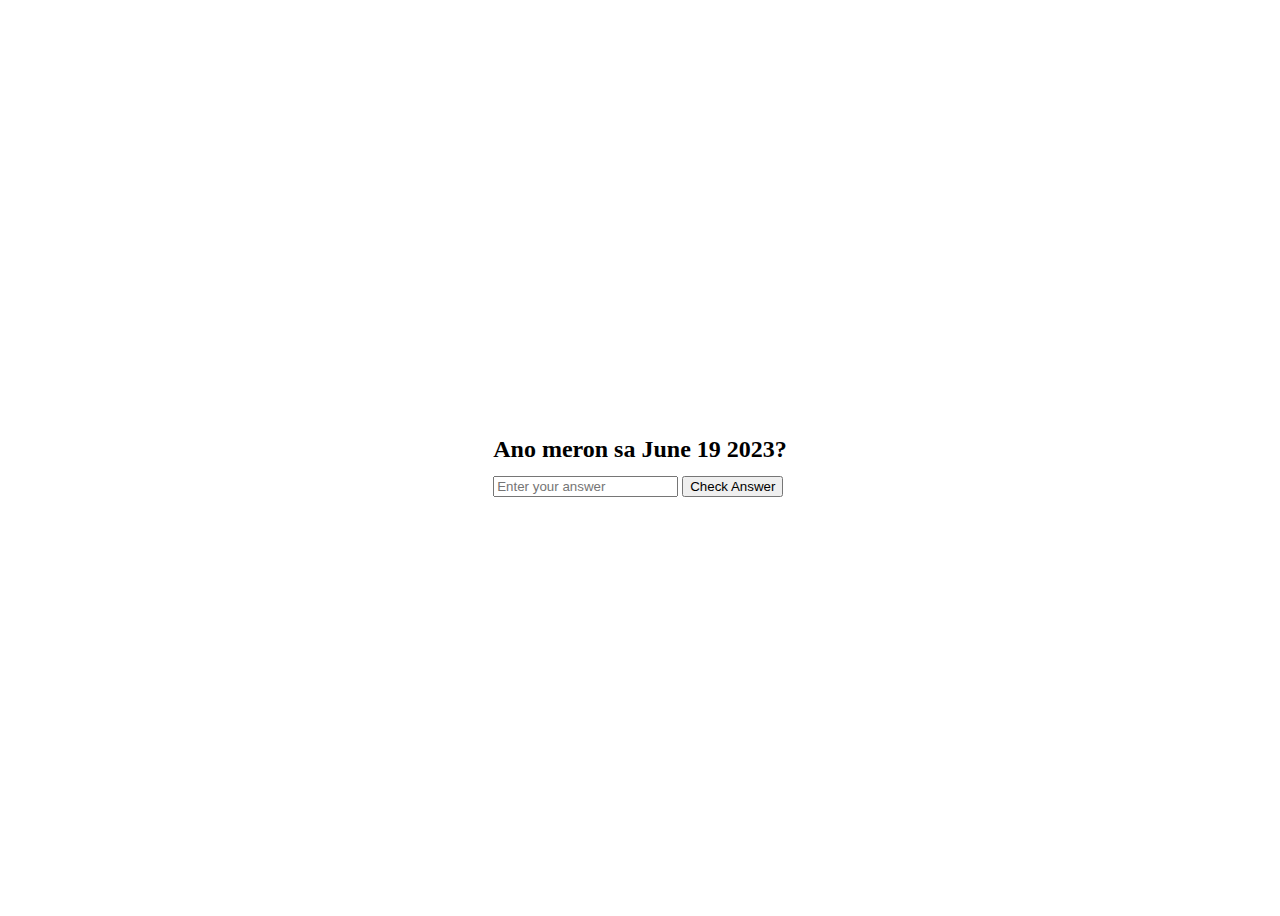
==== 2.html @ 2191de09 "Add files via upload" ====
<!DOCTYPE html>
<html>
<head>
  <title>Quiz</title>
  <link rel="stylesheet" type="text/css" href="2.css">
  <style>
    .container {
      opacity: 1;
      transition: opacity 2s, ease;
    }

    .container.fade-out {
      opacity: 0;
    }
  </style>
</head>
<body>
  <div class="container">
    <h1>Ano meron sa June 19 2023?</h1>
  
    <input type="text" id="answer-input" placeholder="Enter your answer">
    <button id="check-answer-btn">Check Answer</button>
  </div>

  <script>
    const checkAnswerBtn = document.getElementById('check-answer-btn');
    const container = document.querySelector('.container');
    checkAnswerBtn.addEventListener('click', function() {
      const answerInput = document.getElementById('answer-input');
      const userAnswer = answerInput.value.trim().toLowerCase();

      if (userAnswer === '1st anniversary') {  // Replace 'correct' with the actual correct answer
        container.classList.add('fade-out'); // Apply the fade-out class to initiate the transition

        setTimeout(function() {
          window.location.href = 'portfolio.html'; // Redirect to the next HTML page after the transition
        }, 500); // Adjust the delay to match the transition duration in CSS
      } else {
        alert('Incorrect answer. Please try again.');
      }

      answerInput.value = ''; // Clear the input field
    });
  </script>
</body>
</html>
---- 2.css ----
body {
  background-image: url('good.png');
  background-size: cover;
  background-position: center;
  display: flex;
  justify-content: center;
  align-items: center;
  height: 100vh;
}

.quiz-container {
  max-width: 400px;
  padding: 20px;
  text-align: center;
}

h1 {
  font-size: 24px;
  margin-bottom: 3px;
  color: rgb(0, 0, 0);
  font-weight: bolder;

}

p {
  margin-bottom: 10px;
}

input[type="text"],
button {
  margin-top: 10px;
}
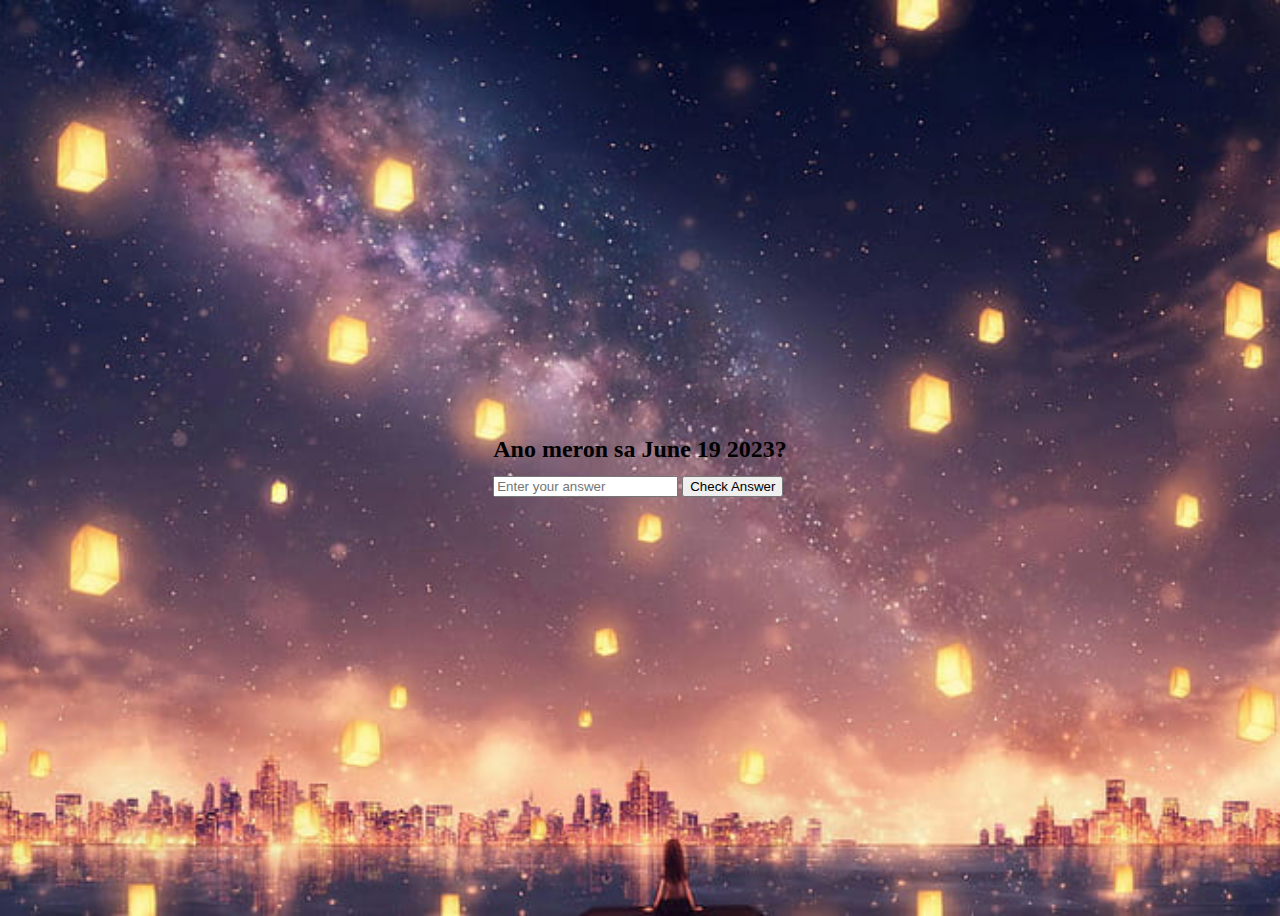
==== commit 1f690df4: "Add files via upload" ====
--- a/2.html
+++ b/2.html
@@ -1,7 +1,7 @@
 <!DOCTYPE html>
 <html>
 <head>
-  <title>Quiz</title>
+  <title>before entering main web</title>
   <link rel="stylesheet" type="text/css" href="2.css">
   <style>
     .container {
@@ -33,7 +33,7 @@
         container.classList.add('fade-out'); // Apply the fade-out class to initiate the transition
 
         setTimeout(function() {
-          window.location.href = 'portfolio.html'; // Redirect to the next HTML page after the transition
+          window.location.href = '3.html'; // Redirect to the next HTML page after the transition
         }, 500); // Adjust the delay to match the transition duration in CSS
       } else {
         alert('Incorrect answer. Please try again.');
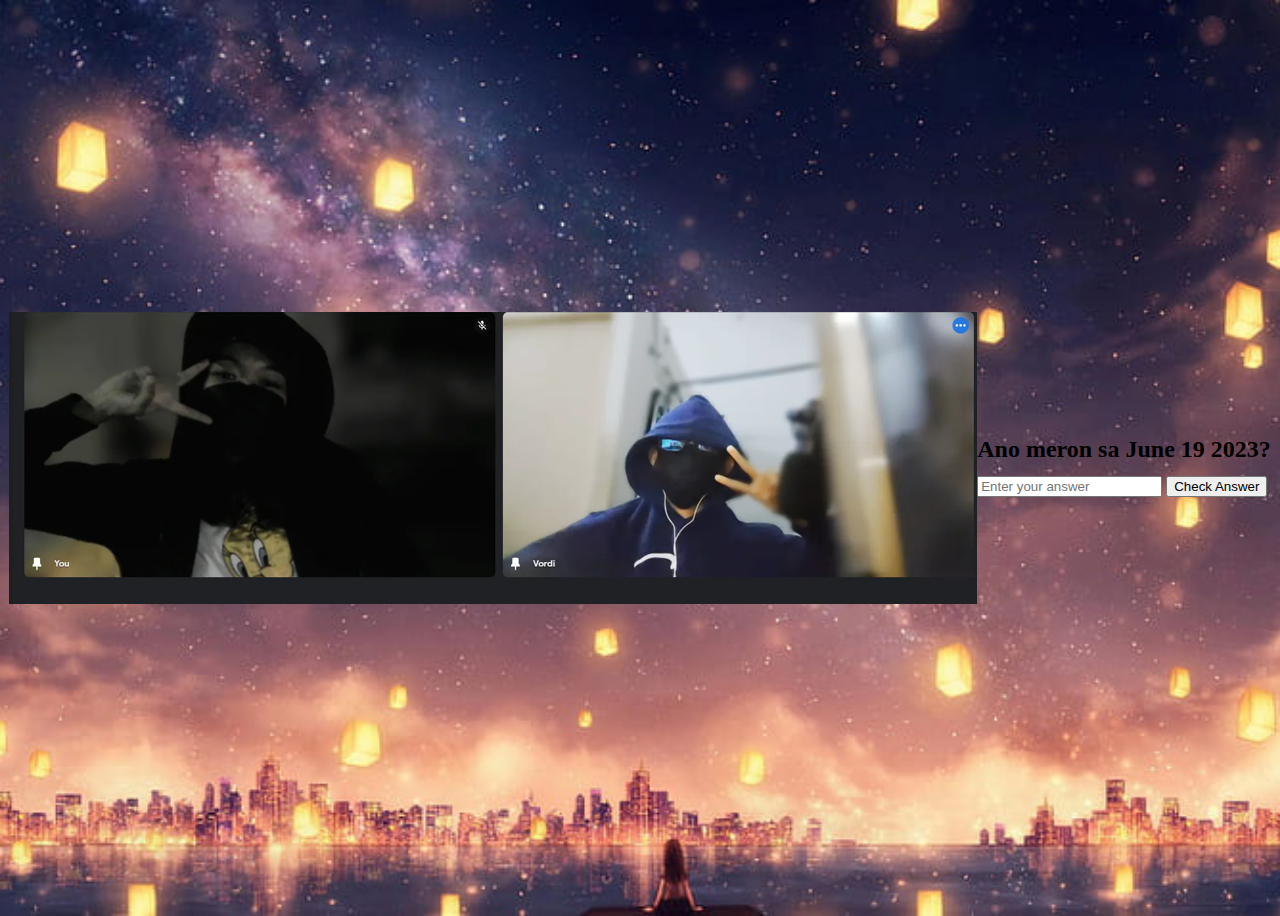
==== commit 701f6f63: "Update 2.html" ====
--- a/2.html
+++ b/2.html
@@ -15,6 +15,9 @@
   </style>
 </head>
 <body>
+
+<img src="peace.png" class="peace">
+  
   <div class="container">
     <h1>Ano meron sa June 19 2023?</h1>
   
@@ -43,4 +46,4 @@
     });
   </script>
 </body>
-</html>+</html>
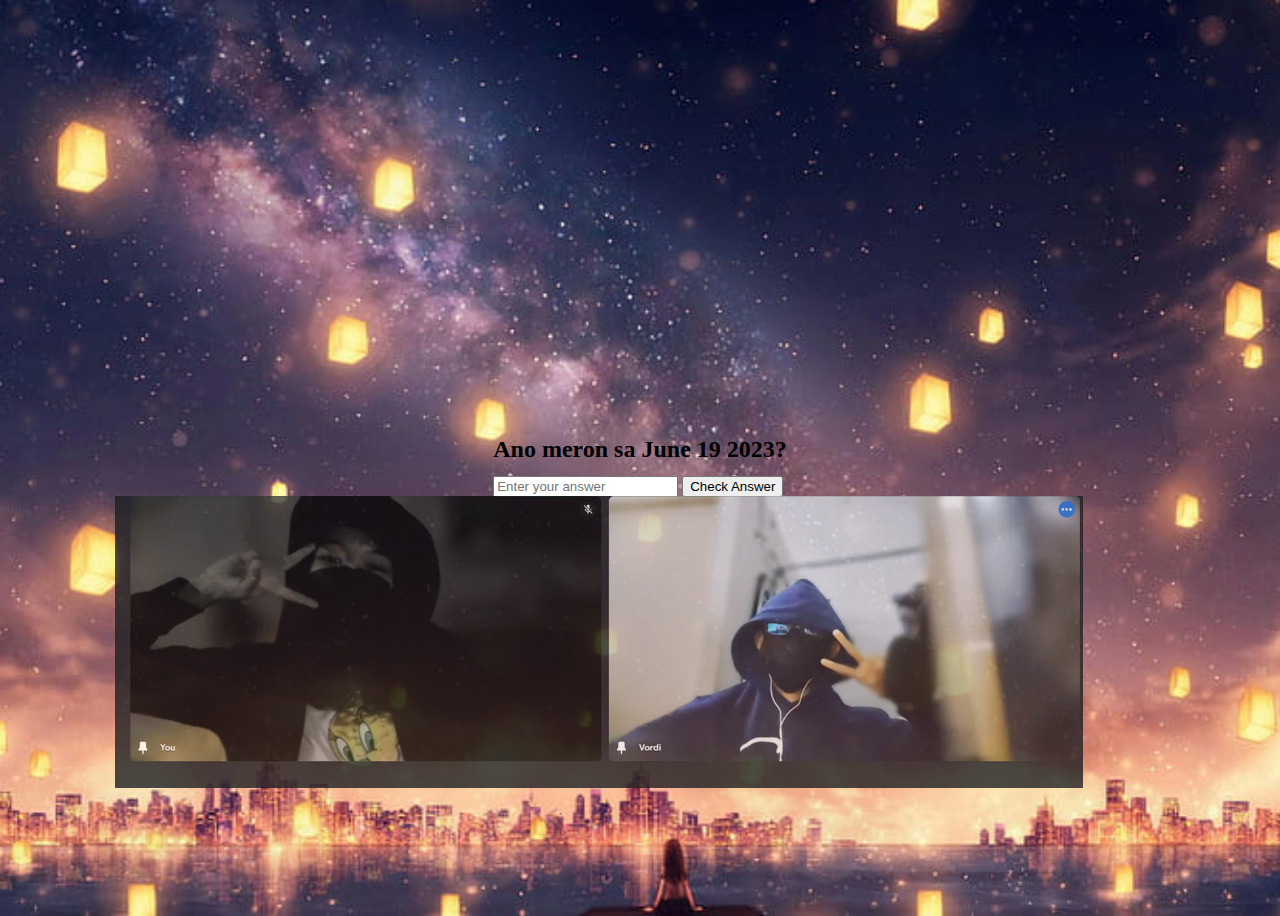
==== commit c6b53f11: "Update 2.html" ====
--- a/2.html
+++ b/2.html
@@ -16,7 +16,9 @@
 </head>
 <body>
 
-<img src="peace.png" class="peace">
+<div class="poto">
+  <img src="peace.png" class="peace">
+</div>
   
   <div class="container">
     <h1>Ano meron sa June 19 2023?</h1>
@@ -39,7 +41,7 @@
           window.location.href = '3.html'; // Redirect to the next HTML page after the transition
         }, 500); // Adjust the delay to match the transition duration in CSS
       } else {
-        alert('Incorrect answer. Please try again.');
+        alert('Incorrect answer. Please try again. <br><br> HINT: small letters only');
       }
 
       answerInput.value = ''; // Clear the input field
--- a/2.css
+++ b/2.css
@@ -29,4 +29,16 @@
 input[type="text"],
 button {
   margin-top: 10px;
-}+}
+
+.poto {
+  position: relative;
+}
+
+.peace {
+  position: absolute;
+  top: 1cm;
+  left: -10cm;
+  right: ;
+  opacity: 0.8;
+}
